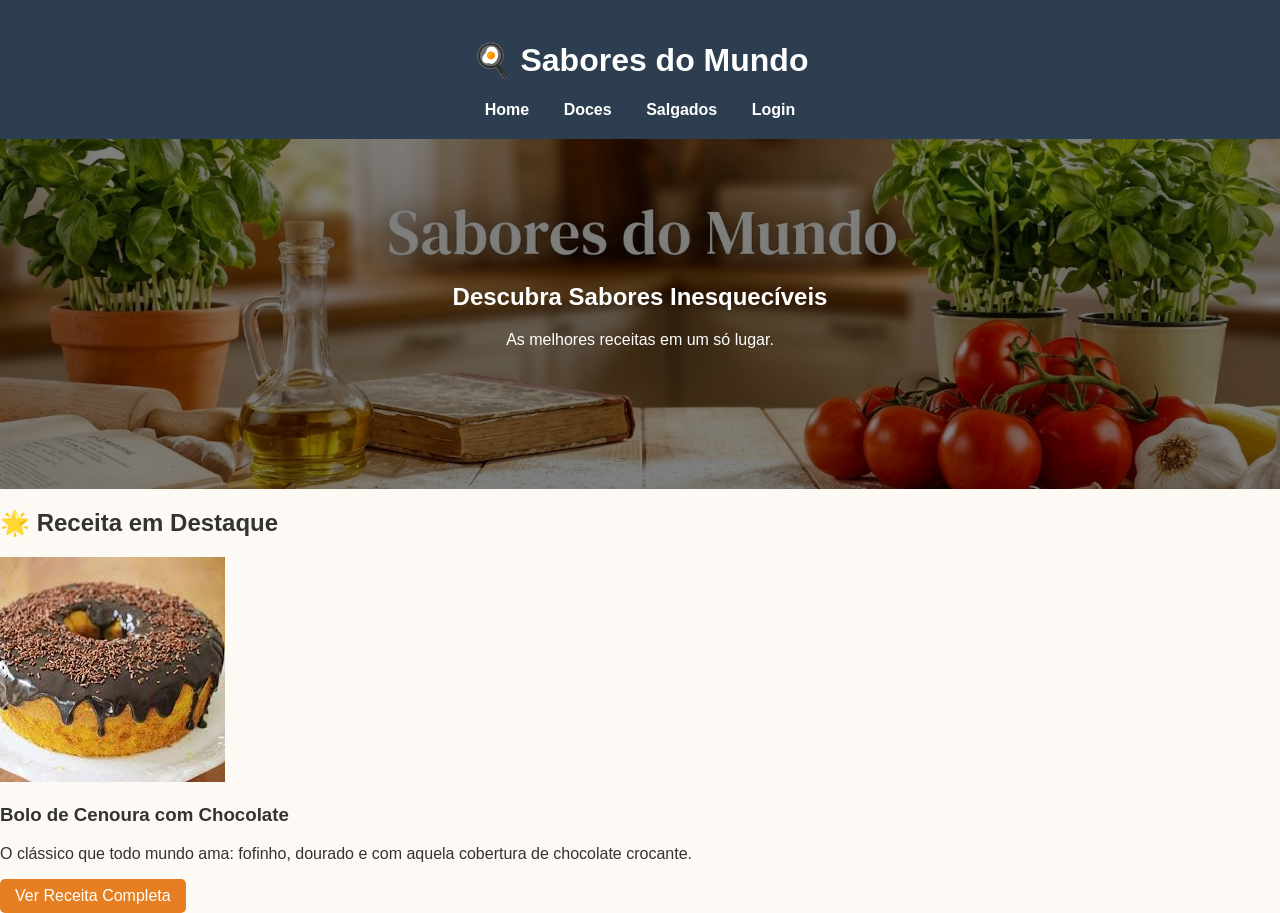
==== index.html @ 772c5b45 "feat: Criação do site Sabores do Mundo em HTML e CSS" ====
<!DOCTYPE html>
<html lang="pt-br">
<head>
    <meta charset="UTF-8">
    <meta name="viewport" content="width=device-width, initial-scale=1.0">
    <title>Sabores do Mundo - Home</title>
    <link rel="stylesheet" href="style.css">
</head>
<body>
    <header>
        <h1>🍳 Sabores do Mundo</h1>
        <nav>
            <a href="index.html">Home</a>
            <a href="doces.html">Doces</a>
            <a href="salgados.html">Salgados</a>
            <a href="login.html">Login</a>
        </nav>
    </header>

    <section class="main-banner">
        <div class="banner-overlay">
            <div class="banner-text">
                <h2>Descubra Sabores Inesquecíveis</h2>
                <p>As melhores receitas em um só lugar.</p>
            </div>
        </div>
    </section>

    <main>
        <section class="destaque-section">
            <h2 class="titulo-secao">🌟 Receita em Destaque</h2>
            
            <div class="card-destaque">
                <img src="images/bolo de cenoura.jpg" alt="Bolo de Cenoura" class="img-destaque">
                
                <div class="conteudo-destaque">
                    <h3>Bolo de Cenoura com Chocolate</h3>
                    <p>O clássico que todo mundo ama: fofinho, dourado e com aquela cobertura de chocolate crocante.</p>
                    
                    <label for="modal-bolo" class="btn-ver">Ver Receita Completa</label>
                </div>
            </div>
        </section>
    </main>

    <input type="checkbox" id="modal-bolo" class="modal-check">
    <div class="modal">
        <div class="modal-content">
            <label for="modal-bolo" class="close-btn">&times;</label>
            <h2>Bolo de Cenoura com Chocolate</h2>
            
            <div class="video-container">
                <iframe width="560" height="315" src="https://www.youtube.com/embed/JH3F9TyH7hg?si=aZQRp4nB_cmwo3UG" title="YouTube video player" frameborder="0" allow="accelerometer; autoplay; clipboard-write; encrypted-media; gyroscope; picture-in-picture; web-share" referrerpolicy="strict-origin-when-cross-origin" allowfullscreen></iframe>"
            </div>

            <div class="receita-texto">
                <h3>Ingredientes</h3>
                <ul>
                    <li>3 cenouras médias</li>
                    <li>4 ovos</li>
                    <li>1 xícara de óleo</li>
                    <li>2 xícaras de açúcar</li>
                    <li>2 xícaras de farinha de trigo</li>
                    <li>1 colher de fermento</li>
                </ul>

                <h3>Modo de Preparo</h3>
                <ol>
                    <li>Bata no liquidificador a cenoura, ovos e óleo.</li>
                    <li>Despeje em uma tigela com açúcar e farinha, misturando bem.</li>
                    <li>Adicione o fermento por último.</li>
                    <li>Asse em forno médio (180°C) por cerca de 40 minutos.</li>
                </ol>
            </div>
        </div>
    </div>

</body>
</html>
---- style.css ----
:root { --primary: #e67e22; --dark: #2c3e50; }
body { font-family: 'Segoe UI', sans-serif; margin: 0; background: #fdfaf6; color: #333; }

/* Header e Nav */
header { background: var(--dark); color: white; padding: 20px; text-align: center; }
nav { margin-top: 15px; }
nav a { color: white; margin: 0 15px; text-decoration: none; font-weight: bold; }
nav a:hover { color: var(--primary); }

/* Banner */
.main-banner { height: 350px; background: url('images/banner (2).png') center/cover; position: relative; }
.banner-overlay { background: rgba(0,0,0,0.5); height: 100%; display: flex; align-items: center; justify-content: center; text-align: center; }
.banner-text { color: white; }
.btn-banner { background: var(--primary); color: white; padding: 12px 25px; text-decoration: none; border-radius: 25px; display: inline-block; margin-top: 10px; }

/* Grid de Receitas */
.recipe-grid { display: flex; flex-wrap: wrap; gap: 20px; padding: 40px; justify-content: center; }
.card { background: white; width: 300px; border-radius: 10px; box-shadow: 0 4px 8px rgba(0,0,0,0.1); overflow: hidden; }
.card img { width: 100%; height: 200px; object-fit: cover; }
.card-content { padding: 15px; text-align: center; }
.btn-ver { background: var(--primary); color: white; padding: 8px 15px; border-radius: 5px; cursor: pointer; display: inline-block; }

/* Lógica do Modal Sem JS */
.modal-check { display: none; }
.modal { position: fixed; top: 0; left: 0; width: 100%; height: 100%; background: rgba(0,0,0,0.8); display: none; z-index: 999; align-items: center; justify-content: center; }
.modal-check:checked + .modal { display: flex; }
.modal-content { background: white; padding: 25px; border-radius: 15px; width: 90%; max-width: 500px; position: relative; }
.close-btn { position: absolute; top: 10px; right: 15px; font-size: 25px; cursor: pointer; }

/* Vídeo Responsivo */
.video-container { position: relative; padding-bottom: 56.25%; height: 0; margin: 15px 0; }
.video-container iframe { position: absolute; top: 0; left: 0; width: 100%; height: 100%; }

/* Página de Login */
.login-container { display: flex; justify-content: center; padding: 50px; }
.card-login { background: white; padding: 30px; border-radius: 10px; box-shadow: 0 4px 10px rgba(0,0,0,0.1); width: 350px; text-align: center; }
input { width: 100%; padding: 10px; margin: 8px 0; border: 1px solid #ddd; border-radius: 5px; box-sizing: border-box; }
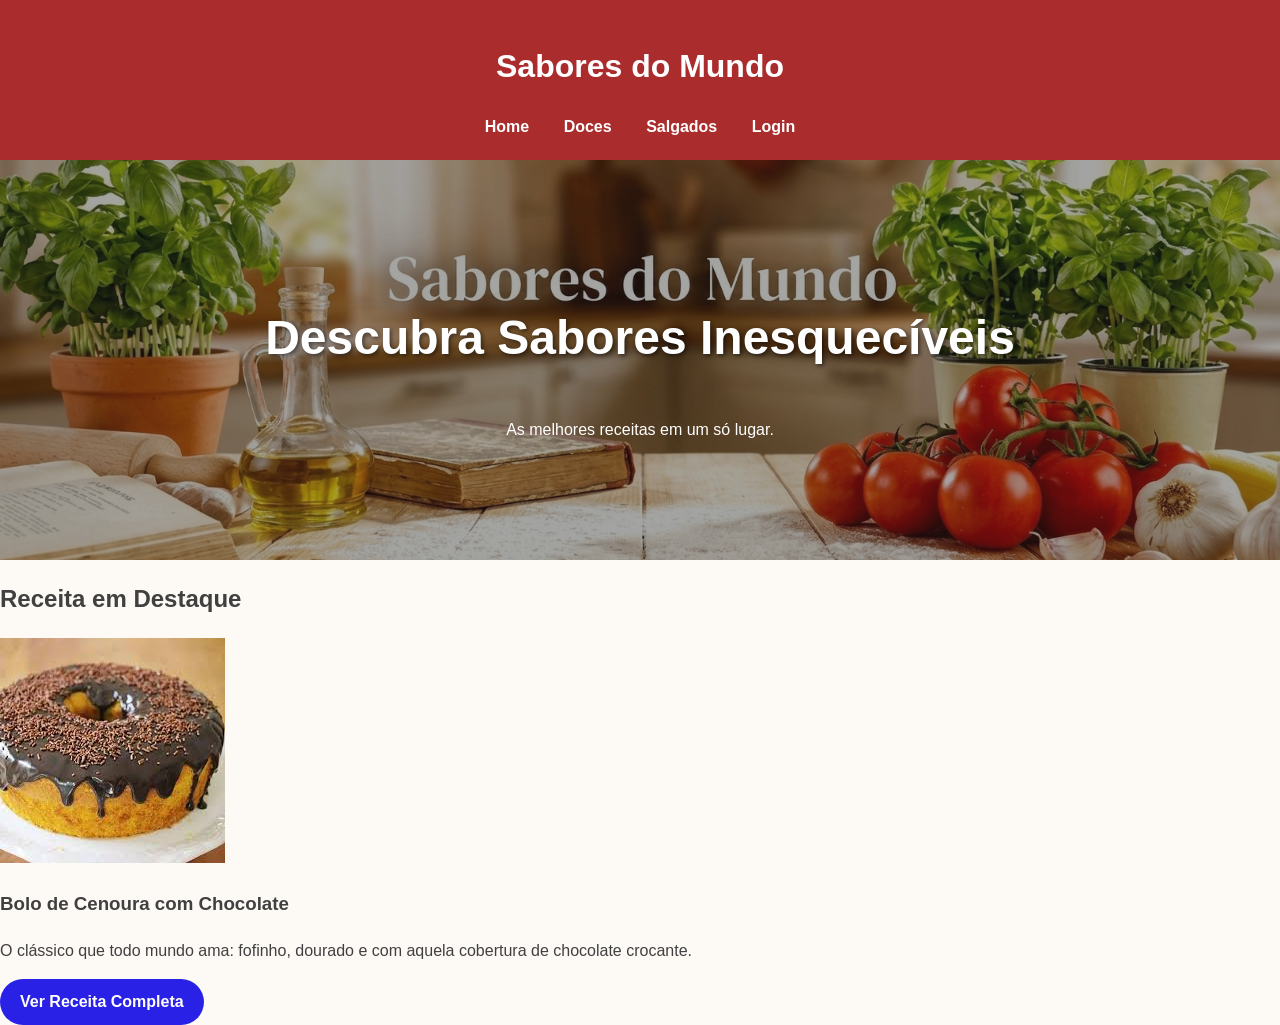
==== commit 8f69ecbf: "feat: Atualuzação do site Sabores do mundo" ====
--- a/index.html
+++ b/index.html
@@ -8,7 +8,7 @@
 </head>
 <body>
     <header>
-        <h1>🍳 Sabores do Mundo</h1>
+        <h1> Sabores do Mundo</h1>
         <nav>
             <a href="index.html">Home</a>
             <a href="doces.html">Doces</a>
@@ -28,7 +28,7 @@
 
     <main>
         <section class="destaque-section">
-            <h2 class="titulo-secao">🌟 Receita em Destaque</h2>
+            <h2 class="titulo-secao"> Receita em Destaque</h2>
             
             <div class="card-destaque">
                 <img src="images/bolo de cenoura.jpg" alt="Bolo de Cenoura" class="img-destaque">
--- a/style.css
+++ b/style.css
@@ -1,37 +1,189 @@
-:root { --primary: #e67e22; --dark: #2c3e50; }
-body { font-family: 'Segoe UI', sans-serif; margin: 0; background: #fdfaf6; color: #333; }
+:root {
+    --primary: #2922e6;
+    --dark: #ab2c2c;
+    --light: #fdfaf6;
+    --white: #ffffff;
+}
 
-/* Header e Nav */
-header { background: var(--dark); color: white; padding: 20px; text-align: center; }
-nav { margin-top: 15px; }
-nav a { color: white; margin: 0 15px; text-decoration: none; font-weight: bold; }
-nav a:hover { color: var(--primary); }
+body {
+    font-family: 'Segoe UI', Arial, sans-serif;
+    margin: 0;
+    background-color: var(--light);
+    color: #414040;
+    line-height: 1.6;
+}
+
+/* Cabeçalho */
+header {
+    background-color: var(--dark);
+    color: var(--white);
+    padding: 20px 0;
+    text-align: center;
+}
+
+nav {
+    margin-top: 15px;
+}
+
+nav a {
+    color: var(--white);
+    text-decoration: none;
+    margin: 0 15px;
+    font-weight: bold;
+    transition: 0.3s;
+}
+
+nav a:hover {
+    color: var(--primary);
+}
 
 /* Banner */
-.main-banner { height: 350px; background: url('images/banner (2).png') center/cover; position: relative; }
-.banner-overlay { background: rgba(0,0,0,0.5); height: 100%; display: flex; align-items: center; justify-content: center; text-align: center; }
-.banner-text { color: white; }
-.btn-banner { background: var(--primary); color: white; padding: 12px 25px; text-decoration: none; border-radius: 25px; display: inline-block; margin-top: 10px; }
+.main-banner {
+    width: 100%;
+    height: 400px;
+    background: url('images/banner (2).png') center/cover no-repeat;
+    display: flex;
+    align-items: center;
+    justify-content: center;
+}
+
+.banner-overlay {
+    background: rgba(29, 28, 28, 0.4);
+    width: 100%;
+    height: 100%;
+    display: flex;
+    align-items: center;
+    justify-content: center;
+    color: var(--white);
+    text-align: center;
+}
+
+.banner-overlay h2 {
+    font-size: 3rem;
+    text-shadow: 2px 2px 4px rgba(0,0,0,0.5);
+}
 
 /* Grid de Receitas */
-.recipe-grid { display: flex; flex-wrap: wrap; gap: 20px; padding: 40px; justify-content: center; }
-.card { background: white; width: 300px; border-radius: 10px; box-shadow: 0 4px 8px rgba(0,0,0,0.1); overflow: hidden; }
-.card img { width: 100%; height: 200px; object-fit: cover; }
-.card-content { padding: 15px; text-align: center; }
-.btn-ver { background: var(--primary); color: white; padding: 8px 15px; border-radius: 5px; cursor: pointer; display: inline-block; }
+.recipe-grid {
+    display: flex;
+    flex-wrap: wrap;
+    gap: 25px;
+    padding: 40px;
+    justify-content: center;
+}
 
-/* Lógica do Modal Sem JS */
-.modal-check { display: none; }
-.modal { position: fixed; top: 0; left: 0; width: 100%; height: 100%; background: rgba(0,0,0,0.8); display: none; z-index: 999; align-items: center; justify-content: center; }
-.modal-check:checked + .modal { display: flex; }
-.modal-content { background: white; padding: 25px; border-radius: 15px; width: 90%; max-width: 500px; position: relative; }
-.close-btn { position: absolute; top: 10px; right: 15px; font-size: 25px; cursor: pointer; }
+.card {
+    background: var(--white);
+    width: 300px;
+    border-radius: 12px;
+    box-shadow: 0 4px 12px rgba(0,0,0,0.1);
+    overflow: hidden;
+    transition: 0.3s;
+}
+
+.card:hover {
+    transform: translateY(-5px);
+}
+
+.card img {
+    width: 100%;
+    height: 200px;
+    object-fit: cover;
+}
+
+.card-content {
+    padding: 20px;
+    text-align: center;
+}
+
+.btn-ver {
+    background-color: var(--primary);
+    color: var(--white);
+    padding: 10px 20px;
+    border-radius: 25px;
+    cursor: pointer;
+    display: inline-block;
+    font-weight: bold;
+}
+
+/* Lógica do Modal (Puro CSS) */
+.modal-check {
+    display: none;
+}
+
+.modal {
+    position: fixed;
+    top: 0; left: 0;
+    width: 100%; height: 100%;
+    background: rgba(0,0,0,0.9);
+    display: none;
+    z-index: 1000;
+    align-items: center;
+    justify-content: center;
+}
+
+.modal-check:checked + .modal {
+    display: flex;
+}
+
+.modal-content {
+    background: var(--white);
+    padding: 30px;
+    border-radius: 15px;
+    width: 90%;
+    max-width: 650px;
+    max-height: 85vh;
+    overflow-y: auto;
+    position: relative;
+}
+
+.close-btn {
+    position: absolute;
+    top: 15px; right: 20px;
+    font-size: 30px;
+    cursor: pointer;
+    color: #333;
+}
 
 /* Vídeo Responsivo */
-.video-container { position: relative; padding-bottom: 56.25%; height: 0; margin: 15px 0; }
-.video-container iframe { position: absolute; top: 0; left: 0; width: 100%; height: 100%; }
+.video-container {
+    position: relative;
+    padding-bottom: 56.25%;
+    height: 0;
+    margin: 20px 0;
+    border-radius: 8px;
+    overflow: hidden;
+    background: #000;
+}
 
-/* Página de Login */
-.login-container { display: flex; justify-content: center; padding: 50px; }
-.card-login { background: white; padding: 30px; border-radius: 10px; box-shadow: 0 4px 10px rgba(0,0,0,0.1); width: 350px; text-align: center; }
-input { width: 100%; padding: 10px; margin: 8px 0; border: 1px solid #ddd; border-radius: 5px; box-sizing: border-box; }+.video-container iframe {
+    position: absolute;
+    top: 0; left: 0;
+    width: 100%; height: 100%;
+}
+
+/* Formulário de Login */
+.login-container {
+    display: flex;
+    justify-content: center;
+    padding: 60px 20px;
+}
+
+.card-login {
+    background: var(--white);
+    padding: 40px;
+    border-radius: 15px;
+    width: 100%;
+    max-width: 400px;
+    box-shadow: 0 10px 25px rgba(0,0,0,0.1);
+    text-align: center;
+}
+
+input {
+    width: 100%;
+    padding: 12px;
+    margin: 10px 0;
+    border: 1px solid #ddd;
+    border-radius: 8px;
+    box-sizing: border-box;
+}
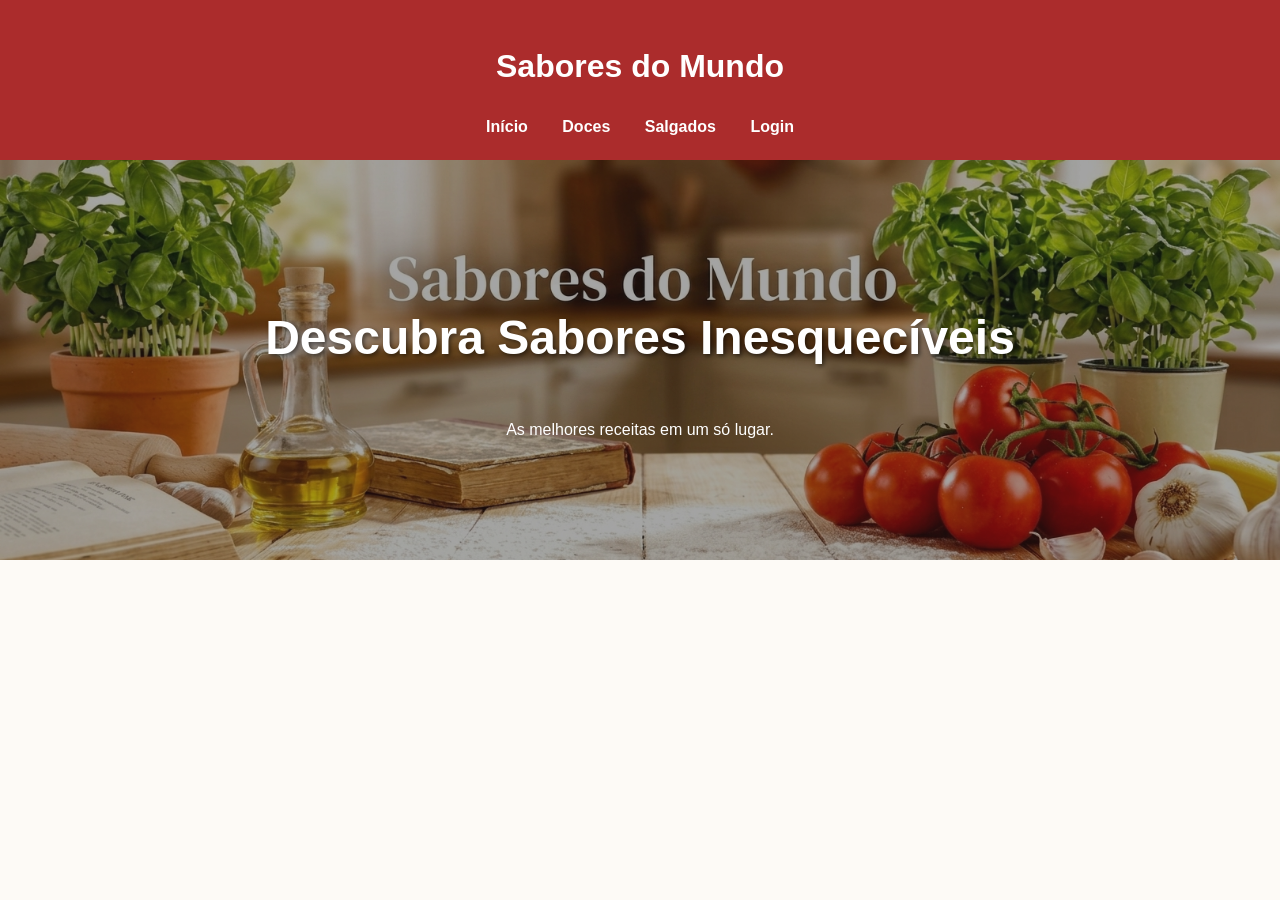
==== commit 8a3c0c76: "atualizando site Sabores do Mundo" ====
--- a/index.html
+++ b/index.html
@@ -10,7 +10,7 @@
     <header>
         <h1> Sabores do Mundo</h1>
         <nav>
-            <a href="index.html">Home</a>
+            <a href="index.html">Início</a>
             <a href="doces.html">Doces</a>
             <a href="salgados.html">Salgados</a>
             <a href="login.html">Login</a>
@@ -26,54 +26,5 @@
         </div>
     </section>
 
-    <main>
-        <section class="destaque-section">
-            <h2 class="titulo-secao"> Receita em Destaque</h2>
-            
-            <div class="card-destaque">
-                <img src="images/bolo de cenoura.jpg" alt="Bolo de Cenoura" class="img-destaque">
-                
-                <div class="conteudo-destaque">
-                    <h3>Bolo de Cenoura com Chocolate</h3>
-                    <p>O clássico que todo mundo ama: fofinho, dourado e com aquela cobertura de chocolate crocante.</p>
-                    
-                    <label for="modal-bolo" class="btn-ver">Ver Receita Completa</label>
-                </div>
-            </div>
-        </section>
-    </main>
-
-    <input type="checkbox" id="modal-bolo" class="modal-check">
-    <div class="modal">
-        <div class="modal-content">
-            <label for="modal-bolo" class="close-btn">&times;</label>
-            <h2>Bolo de Cenoura com Chocolate</h2>
-            
-            <div class="video-container">
-                <iframe width="560" height="315" src="https://www.youtube.com/embed/JH3F9TyH7hg?si=aZQRp4nB_cmwo3UG" title="YouTube video player" frameborder="0" allow="accelerometer; autoplay; clipboard-write; encrypted-media; gyroscope; picture-in-picture; web-share" referrerpolicy="strict-origin-when-cross-origin" allowfullscreen></iframe>"
-            </div>
-
-            <div class="receita-texto">
-                <h3>Ingredientes</h3>
-                <ul>
-                    <li>3 cenouras médias</li>
-                    <li>4 ovos</li>
-                    <li>1 xícara de óleo</li>
-                    <li>2 xícaras de açúcar</li>
-                    <li>2 xícaras de farinha de trigo</li>
-                    <li>1 colher de fermento</li>
-                </ul>
-
-                <h3>Modo de Preparo</h3>
-                <ol>
-                    <li>Bata no liquidificador a cenoura, ovos e óleo.</li>
-                    <li>Despeje em uma tigela com açúcar e farinha, misturando bem.</li>
-                    <li>Adicione o fermento por último.</li>
-                    <li>Asse em forno médio (180°C) por cerca de 40 minutos.</li>
-                </ol>
-            </div>
-        </div>
-    </div>
-
 </body>
 </html>
--- a/style.css
+++ b/style.css
@@ -186,4 +186,143 @@
     border: 1px solid #ddd;
     border-radius: 8px;
     box-sizing: border-box;
+}
+
+/* --- Seção de Avaliações e Comentários (Chat) --- */
+.comments-section {
+    margin-top: 30px;
+    padding-top: 25px;
+    border-top: 2px dashed #ddd;
+    text-align: left;
+}
+
+.comments-section h3 {
+    color: var(--dark);
+    margin-bottom: 15px;
+    font-size: 1.4rem;
+}
+
+/* Formulário de Envio */
+.comment-form {
+    display: flex;
+    flex-direction: column;
+    gap: 15px;
+    margin-bottom: 30px;
+}
+
+.rating-input {
+    display: flex;
+    align-items: center;
+    gap: 10px;
+    font-weight: bold;
+}
+
+.rating-input label {
+    color: #414040;
+}
+
+.rating-input select {
+    padding: 8px 12px;
+    border-radius: 8px;
+    border: 1px solid #ddd;
+    background-color: var(--white);
+    font-size: 14px;
+    color: #414040;
+    cursor: pointer;
+}
+
+.comment-form textarea {
+    width: 100%;
+    height: 90px;
+    padding: 12px;
+    border: 1px solid #ddd;
+    border-radius: 8px;
+    resize: none;
+    font-family: inherit;
+    box-sizing: border-box;
+    font-size: 14px;
+    background-color: var(--white);
+}
+
+.comment-form textarea:focus, .rating-input select:focus {
+    outline: none;
+    border-color: var(--primary);
+}
+
+.btn-enviar {
+    background-color: var(--dark);
+    color: var(--white);
+    border: none;
+    padding: 12px 24px;
+    border-radius: 25px;
+    cursor: pointer;
+    font-weight: bold;
+    align-self: flex-start;
+    transition: 0.3s;
+}
+
+.btn-enviar:hover {
+    background-color: var(--primary);
+}
+
+/* Lista de Mensagens Postadas */
+.comments-list {
+    display: flex;
+    flex-direction: column;
+    gap: 15px;
+}
+
+.comment-item {
+    background-color: #fdfdfd;
+    padding: 15px;
+    border-radius: 8px;
+    border-left: 4px solid var(--primary);
+    box-shadow: 0 2px 6px rgba(0,0,0,0.05);
+}
+
+.comment-header {
+    display: flex;
+    justify-content: space-between;
+    margin-bottom: 8px;
+    font-size: 14px;
+}
+
+.comment-header strong {
+    color: #333;
+}
+
+.stars {
+    letter-spacing: 2px;
+}
+
+.comment-item p {
+    margin: 0;
+    font-size: 14px;
+    color: #555;
+    line-height: 1.5;
+}
+
+/* Estilo do botão de confirmação */
+.btn-submit {
+    border: none;
+    width: 100%;
+    cursor: pointer;
+    background-color: #ff6b6b; /* Escolha a cor do seu tema */
+    color: white;
+    padding: 10px;
+    border-radius: 4px;
+    font-weight: bold;
+    transition: background 0.2s;
+}
+
+.btn-submit:hover {
+    background-color: #ee5253; /* Efeito ao passar o mouse */
+}
+
+/* Estilo do texto de aviso */
+.aviso-cadastro {
+    margin-top: 15px;
+    font-size: 0.8rem;
+    color: #666;
+    text-align: center;
 }
